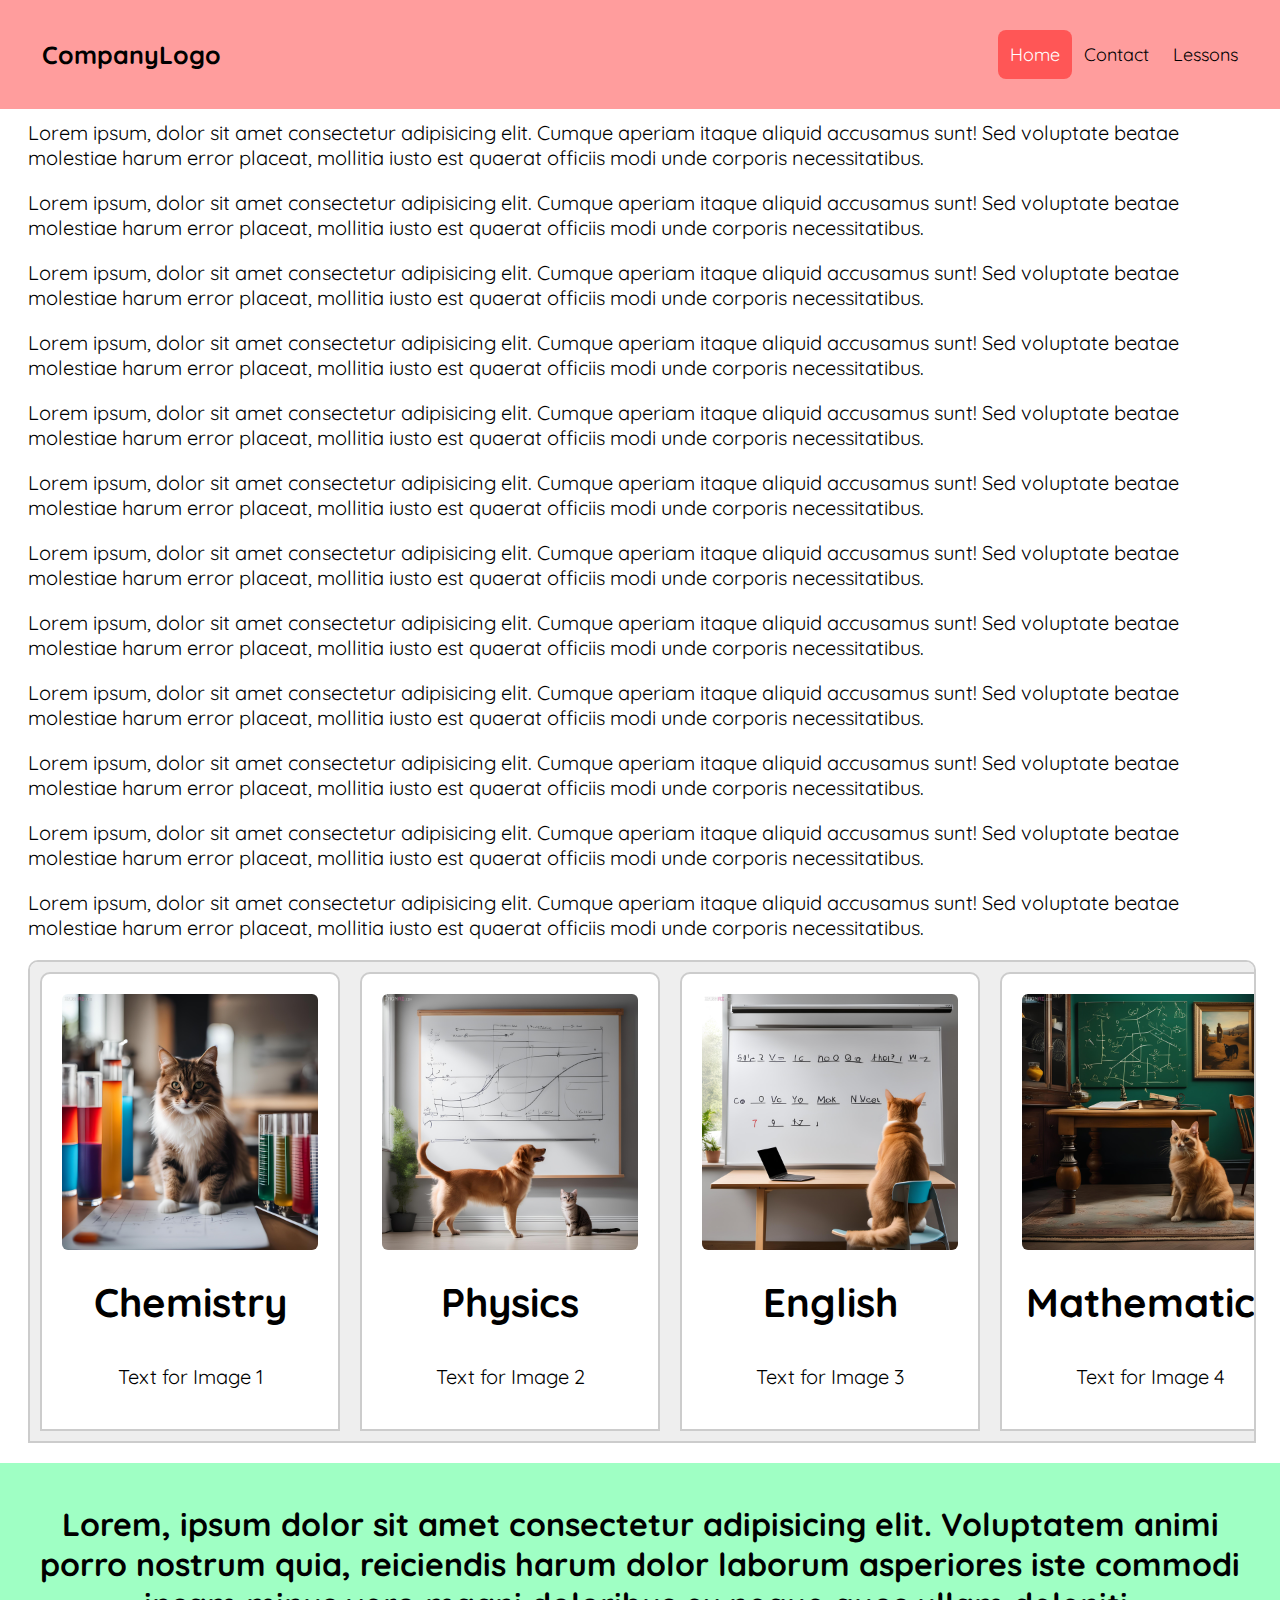
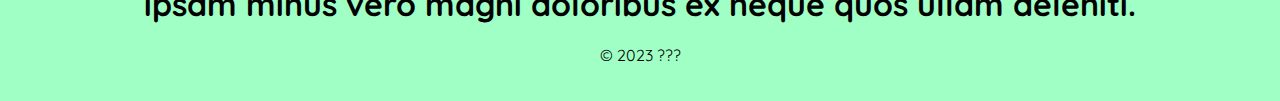
==== index.html @ cc53756a "Update index.html" ====
<link rel="stylesheet" href="./css/header.css">
<link rel="stylesheet" href="./css/content.css">
<link rel="stylesheet" href="./css/footer.css">
<link rel="stylesheet" href="./css/placeholder.css">

<link rel="preconnect" href="https://fonts.googleapis.com">
<link rel="preconnect" href="https://fonts.gstatic.com" crossorigin>
<link href="https://fonts.googleapis.com/css2?family=Quicksand:wght@500&display=swap" rel="stylesheet">

<html>
    <head>
        <meta charset="UTF-8">
        <meta name="viewport" content="width=device-width, initial-scale=1, maximum-scale=1.0, user-scalable=no">

        <link rel="icon" type="image/x-icon" href="./favicon.ico">
        
        <title>course</title>
        
        <script src="https://ajax.googleapis.com/ajax/libs/jquery/3.6.4/jquery.min.js"></script>
    </head>
    <body style="font-family: quicksand; user-select: none;">
        <div class="header">
            <a href="#default" class="logo">CompanyLogo</a>
            <div class="header-right">
                <a class="active" href="#home">Home</a>
                <a href="#contact">Contact</a>
                <a href="#lessons">Lessons</a>
            </div>
        </div>

        <div class="content">
            <p>Lorem ipsum, dolor sit amet consectetur adipisicing elit. Cumque aperiam itaque aliquid accusamus sunt! Sed voluptate beatae molestiae harum error placeat, mollitia iusto est quaerat officiis modi unde corporis necessitatibus.</p>
            <p>Lorem ipsum, dolor sit amet consectetur adipisicing elit. Cumque aperiam itaque aliquid accusamus sunt! Sed voluptate beatae molestiae harum error placeat, mollitia iusto est quaerat officiis modi unde corporis necessitatibus.</p>
            <p>Lorem ipsum, dolor sit amet consectetur adipisicing elit. Cumque aperiam itaque aliquid accusamus sunt! Sed voluptate beatae molestiae harum error placeat, mollitia iusto est quaerat officiis modi unde corporis necessitatibus.</p>
            <p>Lorem ipsum, dolor sit amet consectetur adipisicing elit. Cumque aperiam itaque aliquid accusamus sunt! Sed voluptate beatae molestiae harum error placeat, mollitia iusto est quaerat officiis modi unde corporis necessitatibus.</p>
            <p>Lorem ipsum, dolor sit amet consectetur adipisicing elit. Cumque aperiam itaque aliquid accusamus sunt! Sed voluptate beatae molestiae harum error placeat, mollitia iusto est quaerat officiis modi unde corporis necessitatibus.</p>
            <p>Lorem ipsum, dolor sit amet consectetur adipisicing elit. Cumque aperiam itaque aliquid accusamus sunt! Sed voluptate beatae molestiae harum error placeat, mollitia iusto est quaerat officiis modi unde corporis necessitatibus.</p>
            <p>Lorem ipsum, dolor sit amet consectetur adipisicing elit. Cumque aperiam itaque aliquid accusamus sunt! Sed voluptate beatae molestiae harum error placeat, mollitia iusto est quaerat officiis modi unde corporis necessitatibus.</p>
            <p>Lorem ipsum, dolor sit amet consectetur adipisicing elit. Cumque aperiam itaque aliquid accusamus sunt! Sed voluptate beatae molestiae harum error placeat, mollitia iusto est quaerat officiis modi unde corporis necessitatibus.</p>
            <p>Lorem ipsum, dolor sit amet consectetur adipisicing elit. Cumque aperiam itaque aliquid accusamus sunt! Sed voluptate beatae molestiae harum error placeat, mollitia iusto est quaerat officiis modi unde corporis necessitatibus.</p>
            <p>Lorem ipsum, dolor sit amet consectetur adipisicing elit. Cumque aperiam itaque aliquid accusamus sunt! Sed voluptate beatae molestiae harum error placeat, mollitia iusto est quaerat officiis modi unde corporis necessitatibus.</p>
            <p>Lorem ipsum, dolor sit amet consectetur adipisicing elit. Cumque aperiam itaque aliquid accusamus sunt! Sed voluptate beatae molestiae harum error placeat, mollitia iusto est quaerat officiis modi unde corporis necessitatibus.</p>
            <p>Lorem ipsum, dolor sit amet consectetur adipisicing elit. Cumque aperiam itaque aliquid accusamus sunt! Sed voluptate beatae molestiae harum error placeat, mollitia iusto est quaerat officiis modi unde corporis necessitatibus.</p>

            <div class="placeholder" id="lessons">
                <div class="placeholder-element">
                    <img src="./images/chemistry_cat.jpg" alt="Image 1" draggable="false">
                    <h1>Chemistry</h1>
                    <p>Text for Image 1</p>
                </div>
                
                <div class="placeholder-element">
                    <img src="./images/physics_cat.jpg" alt="Image 2" draggable="false">
                    <h1>Physics</h1>
                    <p>Text for Image 2</p>
                </div>
                
                <div class="placeholder-element">
                    <img src="./images/english_cat.jpg" alt="Image 3" draggable="false">
                    <h1>English</h1>
                    <p>Text for Image 3</p>
                </div>
                <div class="placeholder-element">
                    <img src="./images/math_cat.jpg" alt="Image 4" draggable="false">
                    <h1>Mathematics</h1>
                    <p>Text for Image 4</p>
                </div>
                <div class="placeholder-element">
                    <img src="./images/coding_cat.jpg" alt="Image 5" draggable="false">
                    <h1>Coding</h1>
                    <p>Text for Image 5</p>
                </div>
            </div>
        </div>
        
        <div class="footer">
            <h1>Lorem, ipsum dolor sit amet consectetur adipisicing elit. Voluptatem animi porro nostrum quia, reiciendis harum dolor laborum asperiores iste commodi ipsam minus vero magni doloribus ex neque quos ullam deleniti.</h1>
            <p>&copy; 2023 ???</p>
        </div>
    </body>
</html>
---- css/header.css ----
.header {
    width: 100%;
    background-color: #ff9d9d;
    position: absolute;
    padding: 30px;
    box-sizing: border-box;
    text-align: center;
    left: 0px;
    top: 0px;
}
  
/* Style the header links */
.header a {
    float: left;
    color: #000;
    text-align: center;
    padding: 12px;
    text-decoration: none;
    font-size: 18px;
    line-height: 25px;
    border-radius: 8px;
}

/* Style the logo link (notice that we set the same value of line-height and font-size to prevent the header to increase when the font gets bigger */
.header a.logo {
    font-size: 25px;
    font-weight: bold;

}

/* Change the background color on mouse-over */
.header a:hover {
    background-color: #ff7f7f;
    color: #000;
}

/* Style the active/current link*/
.header a.active {
    background-color: #ff5656;
    color: #fff;
}


/* Float the link section to the right */
.header-right {
    float: right;
}

/* Add media queries for responsiveness - when the screen is 500px wide or less, stack the links on top of each other */
@media screen and (max-width: 500px) {
    .header a {
        float: none;
        display: block;
        text-align: left;
    }
    .header-right {
        float: none;
    }
}
---- css/content.css ----
.content {
    padding: 20px;
    font-size: 20px;
    box-sizing: border-box;
    margin-top: 80px; /* Adjust this value to match the height of the header */
}

@media screen and (max-height: 700px) {
    .content {
        margin-bottom: 150px; /* Adjust this value to create space for the footer */
    }
}

/* Add media queries for responsiveness - when the screen is 500px wide or less, stack the links on top of each other */
@media screen and (max-width: 500px) {
    .content {
        margin-top: 240px;
    }
}
---- css/footer.css ----
.footer {
    width: 100%;
    background-color: #9fffc4;
    position: absolute;
    padding: 20px;
    box-sizing: border-box;
    text-align: center;
    left: 0px;
}
  
/* Float the link section to the right */
.footer-right {
    float: right;
}

/* Add media queries for responsiveness - when the screen is 500px wide or less, stack the links on top of each other */
@media screen and (max-width: 500px) {
    .footer a {
        float: none;
        display: block;
        text-align: left;
    }
    .footer-right {
        float: none;
    }
}
---- css/placeholder.css ----
.placeholder {
    width: 100%;
    text-align: center;
    left: 0px;
    display: flex;
    flex-direction: row;
    align-items: center;
    overflow-x: auto;
    border: 2px solid #ccc;
    border-radius: 10px 10px 0px 0px;
    background-color: #eee;
}

.placeholder-element {
    width: 30%;
    background-color: #fff;
    border: 2px solid #ccc;
    border-radius: 10px 10px 0pc 0pc;
    padding: 20px;
    margin: 10px;
    text-align: center;
    display: flex;
    flex-direction: column;
    align-items: center;
}

.placeholder-element img {
    max-width: 20vw;
    height: auto;
    border-radius: 6px;
}

.placeholder-element p {
    margin-top: 10px;
}

@media screen and (max-width: 768px) {
    .placeholder-element {
        width: 70%;
        border-radius: 10px;
    }
    .placeholder {
        flex-direction: column;
        border-radius: 10px;
    }
    .placeholder-element img {
        max-width: 40vw;
    }
}
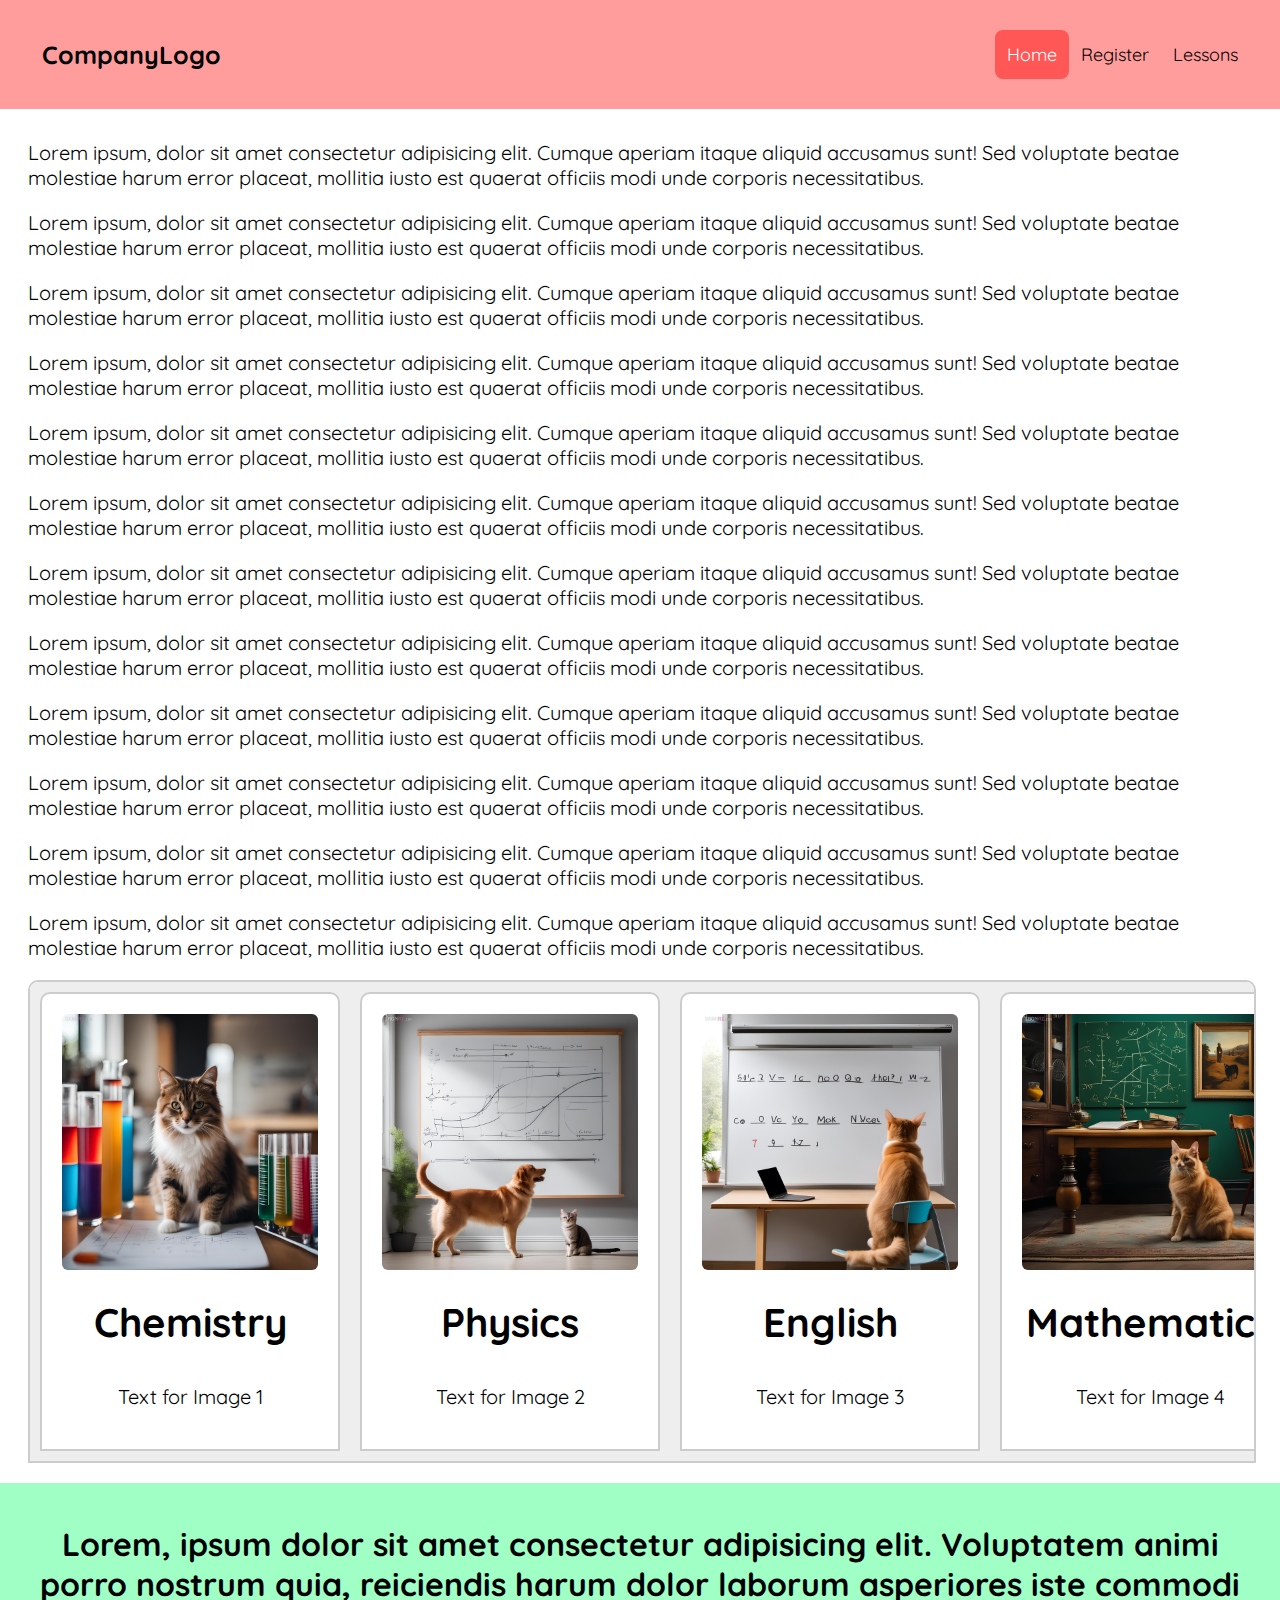
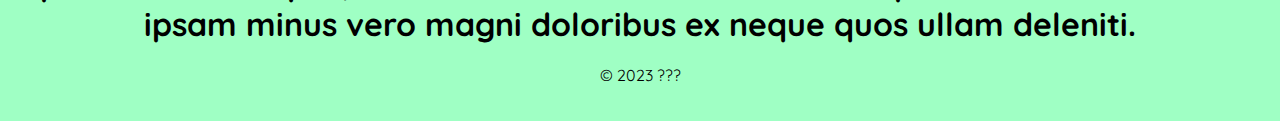
==== commit cf7dd9af: "sum" ====
--- a/index.html
+++ b/index.html
@@ -2,7 +2,7 @@
 <link rel="stylesheet" href="./css/content.css">
 <link rel="stylesheet" href="./css/footer.css">
 <link rel="stylesheet" href="./css/placeholder.css">
-
+<link rel="stylesheet" href="./css/scrollbar.css">
 <link rel="preconnect" href="https://fonts.googleapis.com">
 <link rel="preconnect" href="https://fonts.gstatic.com" crossorigin>
 <link href="https://fonts.googleapis.com/css2?family=Quicksand:wght@500&display=swap" rel="stylesheet">
@@ -22,9 +22,9 @@
         <div class="header">
             <a href="#default" class="logo">CompanyLogo</a>
             <div class="header-right">
-                <a class="active" href="#home">Home</a>
-                <a href="#contact">Contact</a>
-                <a href="#lessons">Lessons</a>
+                <a class="active" href="../index.html">Home</a>
+                <a href="./register.html">Register</a>
+                <a href="./index.html#lessons">Lessons</a>
             </div>
         </div>
 
@@ -43,30 +43,30 @@
             <p>Lorem ipsum, dolor sit amet consectetur adipisicing elit. Cumque aperiam itaque aliquid accusamus sunt! Sed voluptate beatae molestiae harum error placeat, mollitia iusto est quaerat officiis modi unde corporis necessitatibus.</p>
 
             <div class="placeholder" id="lessons">
-                <div class="placeholder-element">
-                    <img src="./images/chemistry_cat.jpg" alt="Image 1" draggable="false">
+                <div class="placeholder-element" onclick="window.open('courses/chemistry.html', '_self')">
+                    <img src="./images/chemistry_cat.jpg" alt="Chemistry" draggable="false" loading="lazy">
                     <h1>Chemistry</h1>
                     <p>Text for Image 1</p>
                 </div>
                 
-                <div class="placeholder-element">
-                    <img src="./images/physics_cat.jpg" alt="Image 2" draggable="false">
+                <div class="placeholder-element" onclick="window.open('courses/physics.html', '_self')">
+                    <img src="./images/physics_cat.jpg" alt="Physics" draggable="false" loading="lazy">
                     <h1>Physics</h1>
                     <p>Text for Image 2</p>
                 </div>
                 
-                <div class="placeholder-element">
-                    <img src="./images/english_cat.jpg" alt="Image 3" draggable="false">
+                <div class="placeholder-element" onclick="window.open('courses/english.html', '_self')">
+                    <img src="./images/english_cat.jpg" alt="English" draggable="false" loading="lazy">
                     <h1>English</h1>
                     <p>Text for Image 3</p>
                 </div>
-                <div class="placeholder-element">
-                    <img src="./images/math_cat.jpg" alt="Image 4" draggable="false">
+                <div class="placeholder-element" onclick="window.open('courses/mathematics.html', '_self')">
+                    <img src="./images/math_cat.jpg" alt="Mathematics" draggable="false" loading="lazy">
                     <h1>Mathematics</h1>
                     <p>Text for Image 4</p>
                 </div>
-                <div class="placeholder-element">
-                    <img src="./images/coding_cat.jpg" alt="Image 5" draggable="false">
+                <div class="placeholder-element" onclick="window.open('courses/coding.html', '_self')">
+                    <img src="./images/coding_cat.jpg" alt="coding" draggable="false" loading="lazy">
                     <h1>Coding</h1>
                     <p>Text for Image 5</p>
                 </div>
--- a/css/content.css
+++ b/css/content.css
@@ -2,7 +2,7 @@
     padding: 20px;
     font-size: 20px;
     box-sizing: border-box;
-    margin-top: 80px; /* Adjust this value to match the height of the header */
+    margin-top: 100px; /* Adjust this value to match the height of the header */
 }
 
 @media screen and (max-height: 700px) {
--- a/css/placeholder.css
+++ b/css/placeholder.css
@@ -34,6 +34,10 @@
     margin-top: 10px;
 }
 
+.placeholder-element:hover {
+    background-color: #dbdbdb;
+}
+
 @media screen and (max-width: 768px) {
     .placeholder-element {
         width: 70%;
--- a/css/scrollbar.css
+++ b/css/scrollbar.css
@@ -0,0 +1,51 @@
+.placeholder::-webkit-scrollbar {
+	margin-left: 3px;
+	float: left;
+	height: 15px;
+	background: #333;
+	overflow-y: scroll;
+}
+
+.placeholder::-webkit-scrollbar-track {
+	background-color: #0000;
+	border-radius: 5px;
+}
+
+.placeholder::-webkit-scrollbar {
+    background-color: #999;
+}
+
+.placeholder::-webkit-scrollbar-thumb {
+	background-color: #555;
+	border-radius: 10px;
+}
+
+.placeholder::-webkit-scrollbar-button {
+    width: 0px;
+}
+
+::-webkit-scrollbar {
+	margin-left: 3px;
+	float: left;
+	width: 13px;
+	background: #333;
+	overflow-y: scroll;
+}
+
+::-webkit-scrollbar-track {
+	background-color: #0000;
+	border-radius: 5px;
+}
+
+::-webkit-scrollbar {
+    background-color: #999;
+}
+
+::-webkit-scrollbar-thumb {
+	background-color: #555;
+	border-radius: 10px;
+}
+
+::-webkit-scrollbar-button {
+    height: 0px;
+}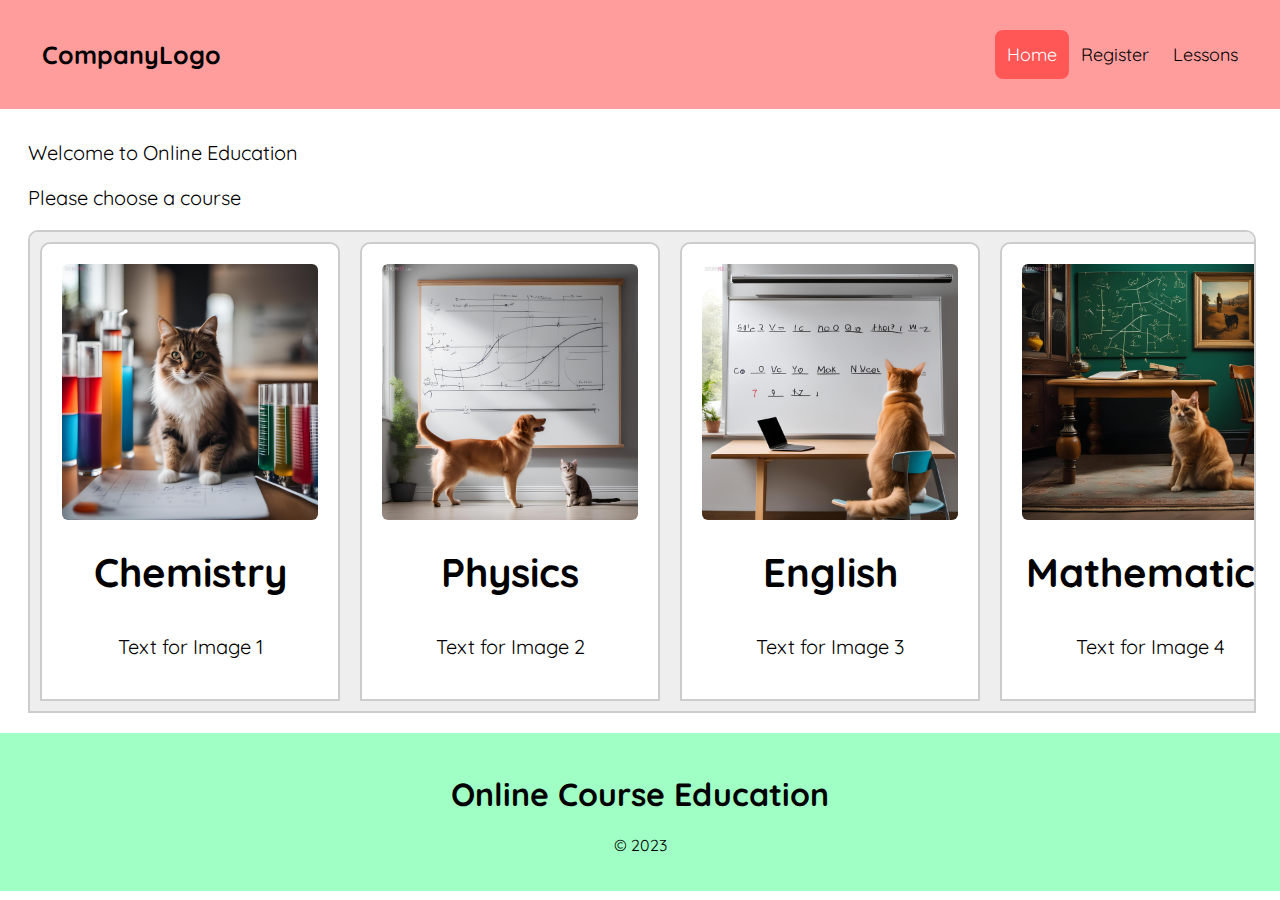
==== commit e889257f: "minor changes" ====
--- a/index.html
+++ b/index.html
@@ -1,81 +1,117 @@
-<link rel="stylesheet" href="./css/header.css">
-<link rel="stylesheet" href="./css/content.css">
-<link rel="stylesheet" href="./css/footer.css">
-<link rel="stylesheet" href="./css/placeholder.css">
-<link rel="stylesheet" href="./css/scrollbar.css">
-<link rel="preconnect" href="https://fonts.googleapis.com">
-<link rel="preconnect" href="https://fonts.gstatic.com" crossorigin>
-<link href="https://fonts.googleapis.com/css2?family=Quicksand:wght@500&display=swap" rel="stylesheet">
+<link rel="stylesheet" href="./css/header.css" />
+<link rel="stylesheet" href="./css/content.css" />
+<link rel="stylesheet" href="./css/footer.css" />
+<link rel="stylesheet" href="./css/placeholder.css" />
+<link rel="stylesheet" href="./css/scrollbar.css" />
+<link rel="preconnect" href="https://fonts.googleapis.com" />
+<link rel="preconnect" href="https://fonts.gstatic.com" crossorigin />
+<link
+  href="https://fonts.googleapis.com/css2?family=Quicksand:wght@500&display=swap"
+  rel="stylesheet"
+/>
 
 <html>
-    <head>
-        <meta charset="UTF-8">
-        <meta name="viewport" content="width=device-width, initial-scale=1, maximum-scale=1.0, user-scalable=no">
+  <head>
+    <meta charset="UTF-8" />
+    <meta
+      name="viewport"
+      content="width=device-width, initial-scale=1, maximum-scale=1.0, user-scalable=no"
+    />
 
-        <link rel="icon" type="image/x-icon" href="./favicon.ico">
-        
-        <title>course</title>
-        
-        <script src="https://ajax.googleapis.com/ajax/libs/jquery/3.6.4/jquery.min.js"></script>
-    </head>
-    <body style="font-family: quicksand; user-select: none;">
-        <div class="header">
-            <a href="#default" class="logo">CompanyLogo</a>
-            <div class="header-right">
-                <a class="active" href="../index.html">Home</a>
-                <a href="./register.html">Register</a>
-                <a href="./index.html#lessons">Lessons</a>
-            </div>
+    <link rel="icon" type="image/x-icon" href="./favicon.ico" />
+
+    <title>course</title>
+
+    <script src="https://ajax.googleapis.com/ajax/libs/jquery/3.6.4/jquery.min.js"></script>
+  </head>
+  <body style="font-family: quicksand; user-select: none">
+    <div class="header">
+      <a href="#default" class="logo">CompanyLogo</a>
+      <div class="header-right">
+        <a class="active" href="../index.html">Home</a>
+        <a href="./register.html">Register</a>
+        <a href="./index.html#lessons">Lessons</a>
+      </div>
+    </div>
+
+    <div class="content">
+      <p>Welcome to Online Education</p>
+      <p>Please choose a course</p>
+
+      <div class="placeholder" id="lessons">
+        <div
+          class="placeholder-element"
+          onclick="window.open('courses/chemistry.html', '_self')"
+        >
+          <img
+            src="./images/chemistry_cat.jpg"
+            alt="Chemistry"
+            draggable="false"
+            loading="lazy"
+          />
+          <h1>Chemistry</h1>
+          <p>Text for Image 1</p>
         </div>
 
-        <div class="content">
-            <p>Lorem ipsum, dolor sit amet consectetur adipisicing elit. Cumque aperiam itaque aliquid accusamus sunt! Sed voluptate beatae molestiae harum error placeat, mollitia iusto est quaerat officiis modi unde corporis necessitatibus.</p>
-            <p>Lorem ipsum, dolor sit amet consectetur adipisicing elit. Cumque aperiam itaque aliquid accusamus sunt! Sed voluptate beatae molestiae harum error placeat, mollitia iusto est quaerat officiis modi unde corporis necessitatibus.</p>
-            <p>Lorem ipsum, dolor sit amet consectetur adipisicing elit. Cumque aperiam itaque aliquid accusamus sunt! Sed voluptate beatae molestiae harum error placeat, mollitia iusto est quaerat officiis modi unde corporis necessitatibus.</p>
-            <p>Lorem ipsum, dolor sit amet consectetur adipisicing elit. Cumque aperiam itaque aliquid accusamus sunt! Sed voluptate beatae molestiae harum error placeat, mollitia iusto est quaerat officiis modi unde corporis necessitatibus.</p>
-            <p>Lorem ipsum, dolor sit amet consectetur adipisicing elit. Cumque aperiam itaque aliquid accusamus sunt! Sed voluptate beatae molestiae harum error placeat, mollitia iusto est quaerat officiis modi unde corporis necessitatibus.</p>
-            <p>Lorem ipsum, dolor sit amet consectetur adipisicing elit. Cumque aperiam itaque aliquid accusamus sunt! Sed voluptate beatae molestiae harum error placeat, mollitia iusto est quaerat officiis modi unde corporis necessitatibus.</p>
-            <p>Lorem ipsum, dolor sit amet consectetur adipisicing elit. Cumque aperiam itaque aliquid accusamus sunt! Sed voluptate beatae molestiae harum error placeat, mollitia iusto est quaerat officiis modi unde corporis necessitatibus.</p>
-            <p>Lorem ipsum, dolor sit amet consectetur adipisicing elit. Cumque aperiam itaque aliquid accusamus sunt! Sed voluptate beatae molestiae harum error placeat, mollitia iusto est quaerat officiis modi unde corporis necessitatibus.</p>
-            <p>Lorem ipsum, dolor sit amet consectetur adipisicing elit. Cumque aperiam itaque aliquid accusamus sunt! Sed voluptate beatae molestiae harum error placeat, mollitia iusto est quaerat officiis modi unde corporis necessitatibus.</p>
-            <p>Lorem ipsum, dolor sit amet consectetur adipisicing elit. Cumque aperiam itaque aliquid accusamus sunt! Sed voluptate beatae molestiae harum error placeat, mollitia iusto est quaerat officiis modi unde corporis necessitatibus.</p>
-            <p>Lorem ipsum, dolor sit amet consectetur adipisicing elit. Cumque aperiam itaque aliquid accusamus sunt! Sed voluptate beatae molestiae harum error placeat, mollitia iusto est quaerat officiis modi unde corporis necessitatibus.</p>
-            <p>Lorem ipsum, dolor sit amet consectetur adipisicing elit. Cumque aperiam itaque aliquid accusamus sunt! Sed voluptate beatae molestiae harum error placeat, mollitia iusto est quaerat officiis modi unde corporis necessitatibus.</p>
+        <div
+          class="placeholder-element"
+          onclick="window.open('courses/physics.html', '_self')"
+        >
+          <img
+            src="./images/physics_cat.jpg"
+            alt="Physics"
+            draggable="false"
+            loading="lazy"
+          />
+          <h1>Physics</h1>
+          <p>Text for Image 2</p>
+        </div>
 
-            <div class="placeholder" id="lessons">
-                <div class="placeholder-element" onclick="window.open('courses/chemistry.html', '_self')">
-                    <img src="./images/chemistry_cat.jpg" alt="Chemistry" draggable="false" loading="lazy">
-                    <h1>Chemistry</h1>
-                    <p>Text for Image 1</p>
-                </div>
-                
-                <div class="placeholder-element" onclick="window.open('courses/physics.html', '_self')">
-                    <img src="./images/physics_cat.jpg" alt="Physics" draggable="false" loading="lazy">
-                    <h1>Physics</h1>
-                    <p>Text for Image 2</p>
-                </div>
-                
-                <div class="placeholder-element" onclick="window.open('courses/english.html', '_self')">
-                    <img src="./images/english_cat.jpg" alt="English" draggable="false" loading="lazy">
-                    <h1>English</h1>
-                    <p>Text for Image 3</p>
-                </div>
-                <div class="placeholder-element" onclick="window.open('courses/mathematics.html', '_self')">
-                    <img src="./images/math_cat.jpg" alt="Mathematics" draggable="false" loading="lazy">
-                    <h1>Mathematics</h1>
-                    <p>Text for Image 4</p>
-                </div>
-                <div class="placeholder-element" onclick="window.open('courses/coding.html', '_self')">
-                    <img src="./images/coding_cat.jpg" alt="coding" draggable="false" loading="lazy">
-                    <h1>Coding</h1>
-                    <p>Text for Image 5</p>
-                </div>
-            </div>
+        <div
+          class="placeholder-element"
+          onclick="window.open('courses/english.html', '_self')"
+        >
+          <img
+            src="./images/english_cat.jpg"
+            alt="English"
+            draggable="false"
+            loading="lazy"
+          />
+          <h1>English</h1>
+          <p>Text for Image 3</p>
         </div>
-        
-        <div class="footer">
-            <h1>Lorem, ipsum dolor sit amet consectetur adipisicing elit. Voluptatem animi porro nostrum quia, reiciendis harum dolor laborum asperiores iste commodi ipsam minus vero magni doloribus ex neque quos ullam deleniti.</h1>
-            <p>&copy; 2023 ???</p>
+        <div
+          class="placeholder-element"
+          onclick="window.open('courses/mathematics.html', '_self')"
+        >
+          <img
+            src="./images/math_cat.jpg"
+            alt="Mathematics"
+            draggable="false"
+            loading="lazy"
+          />
+          <h1>Mathematics</h1>
+          <p>Text for Image 4</p>
         </div>
-    </body>
-</html>+        <div
+          class="placeholder-element"
+          onclick="window.open('courses/coding.html', '_self')"
+        >
+          <img
+            src="./images/coding_cat.jpg"
+            alt="coding"
+            draggable="false"
+            loading="lazy"
+          />
+          <h1>Coding</h1>
+          <p>Text for Image 5</p>
+        </div>
+      </div>
+    </div>
+
+    <div class="footer">
+      <h1>Online Course Education</h1>
+      <p>&copy; 2023</p>
+    </div>
+  </body>
+</html>
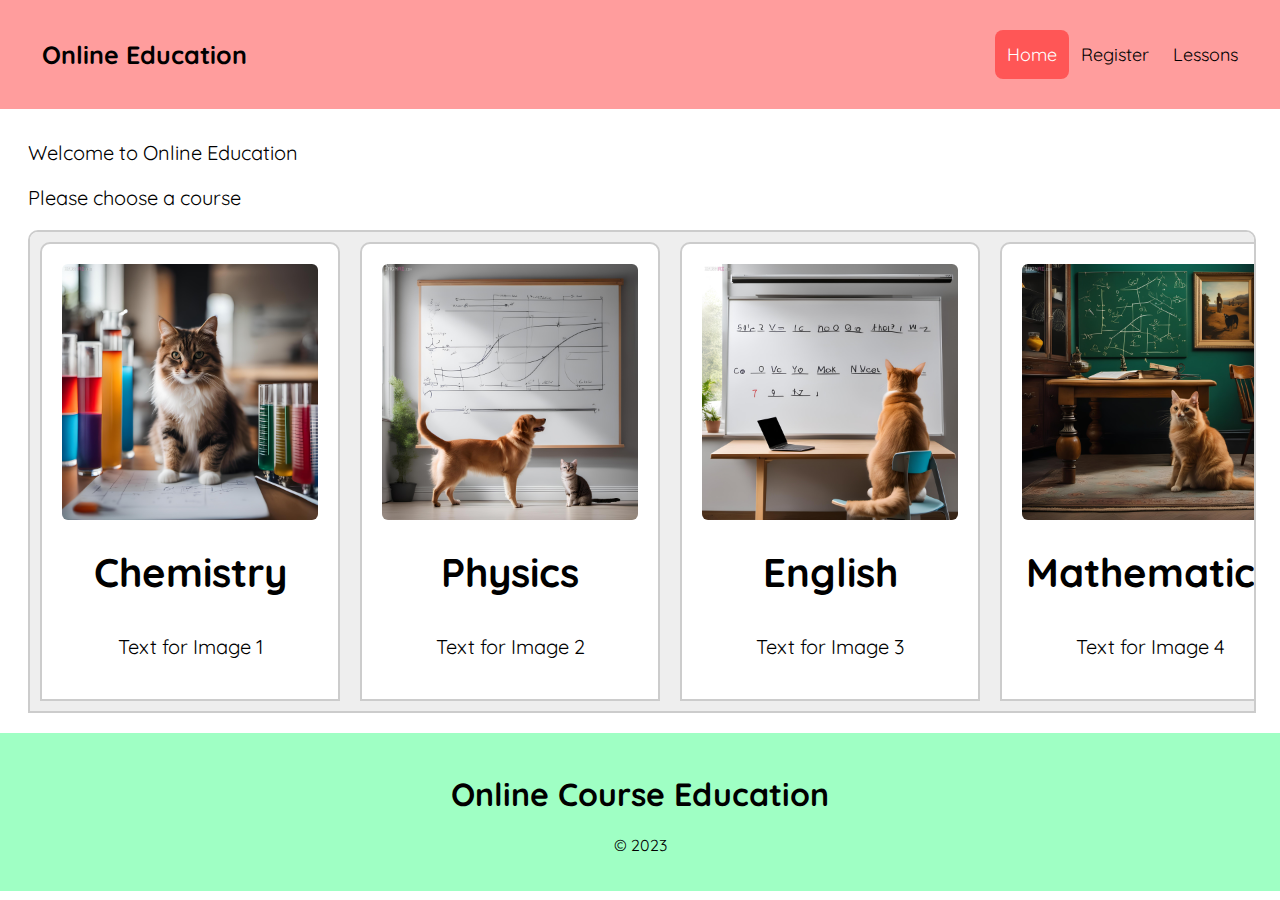
==== commit 35fcbc86: "google forms updated and some minor chages maded" ====
--- a/index.html
+++ b/index.html
@@ -26,7 +26,7 @@
   </head>
   <body style="font-family: quicksand; user-select: none">
     <div class="header">
-      <a href="#default" class="logo">CompanyLogo</a>
+      <a href="#default" class="logo">Online Education</a>
       <div class="header-right">
         <a class="active" href="../index.html">Home</a>
         <a href="./register.html">Register</a>
